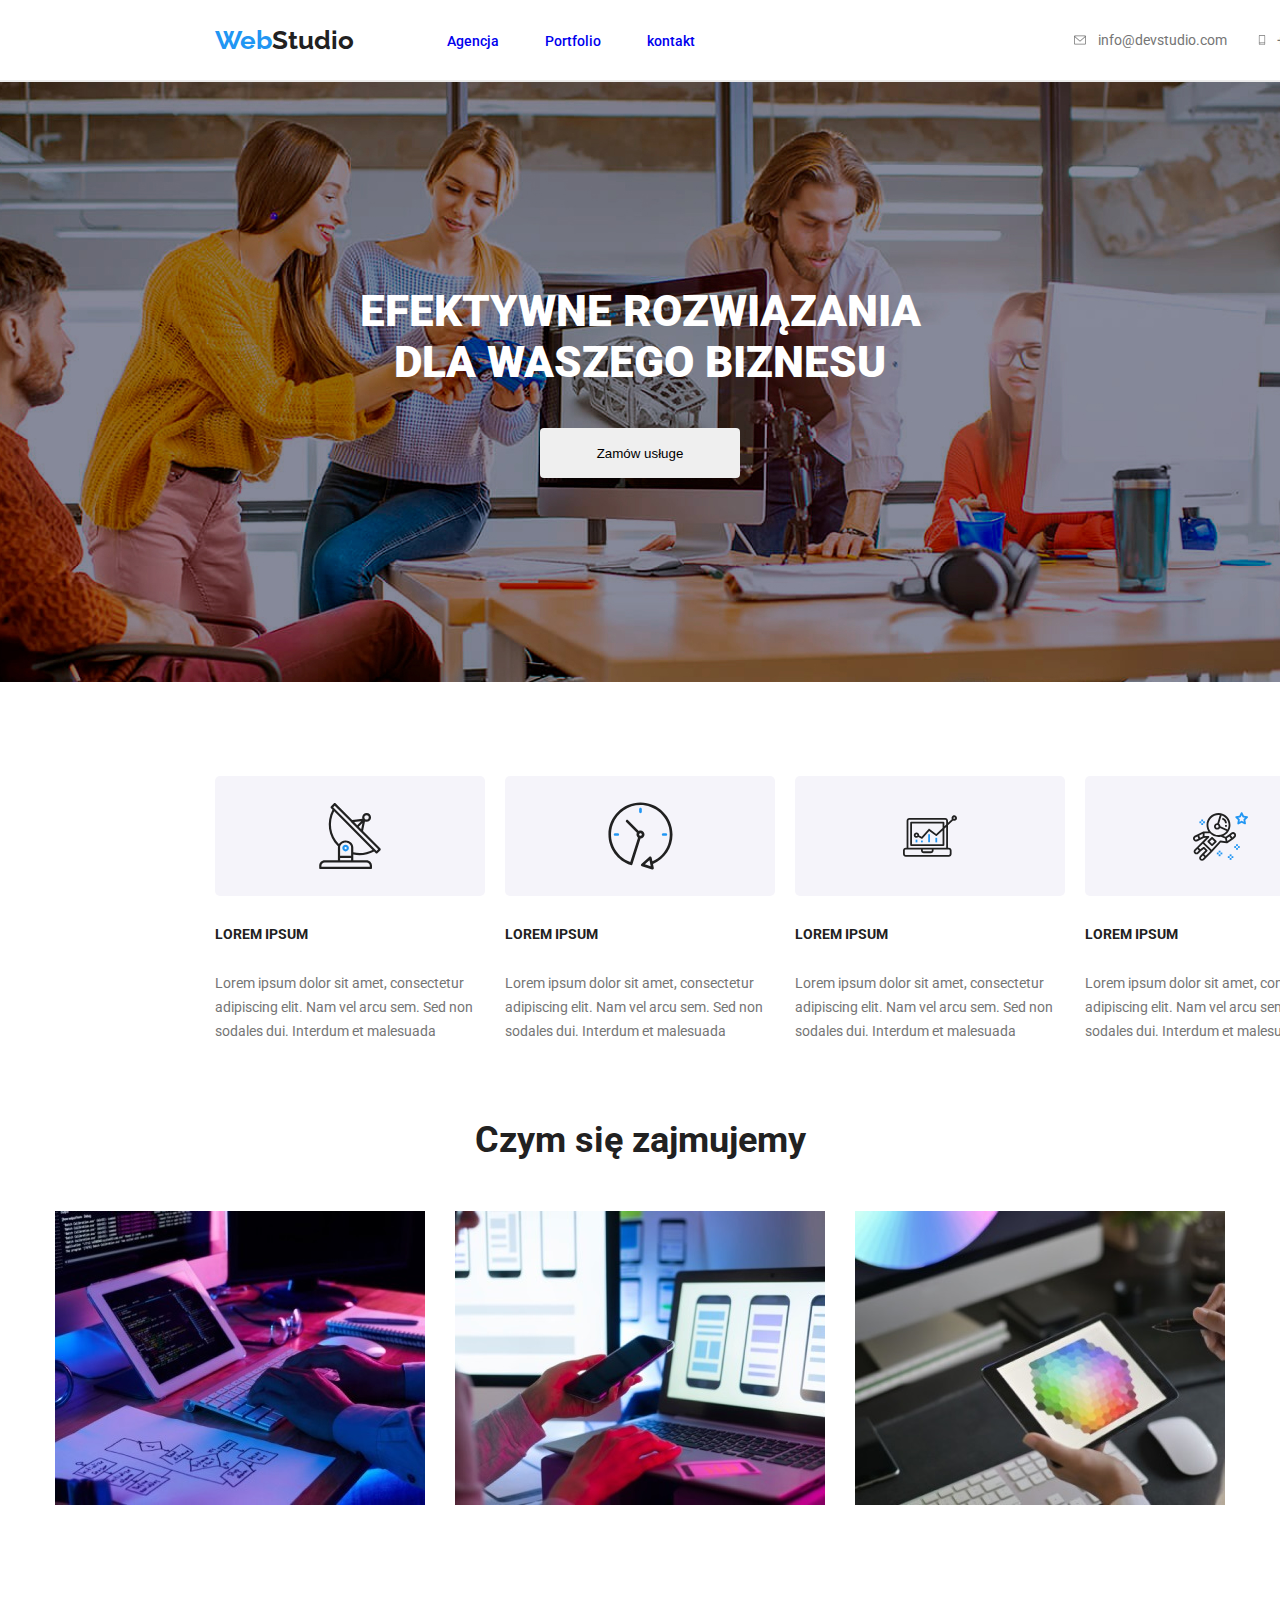
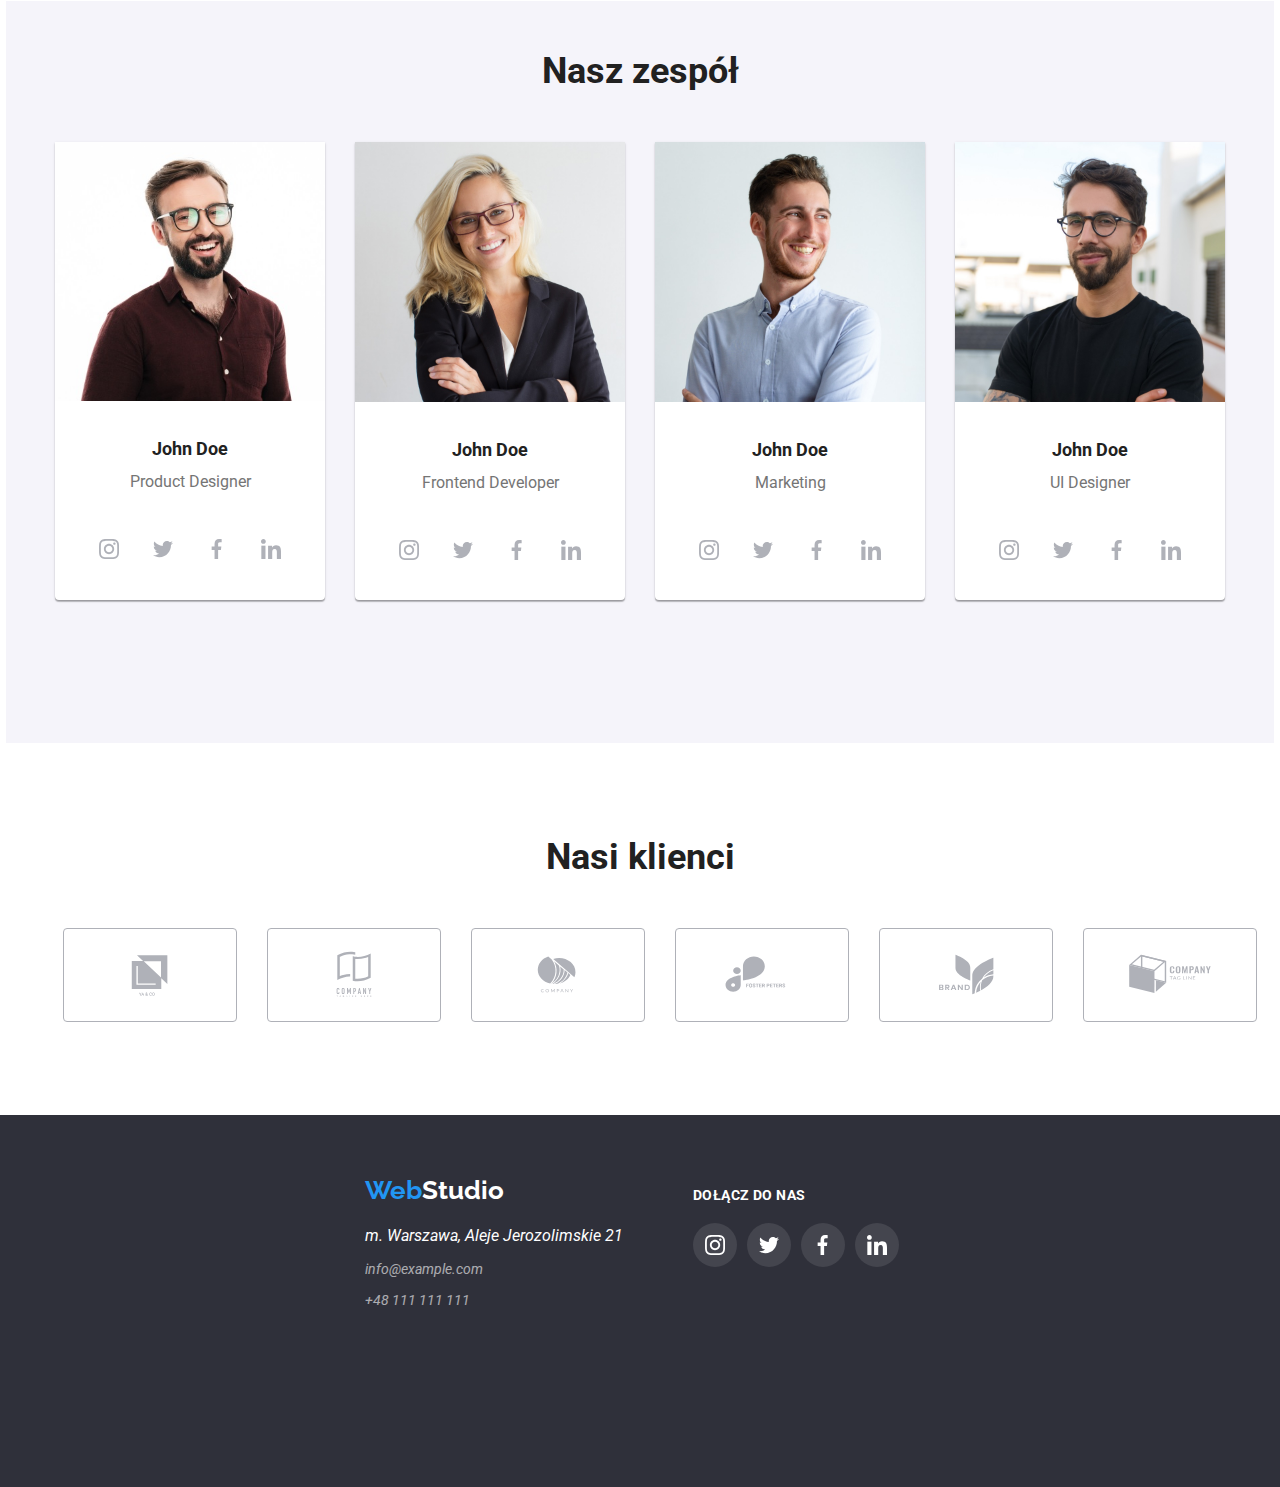
==== index.html @ 47e2e4c1 "cloning hmwk 4" ====
<!DOCTYPE html>
<html lang="en">
  <head>
    <meta charset="UTF-8" />
    <meta http-equiv="X-UA-Compatible" content="IE=edge" />
    <meta name="viewport" content="width=device-width, initial-scale=1.0" />
    <link rel="preconnect" href="https://fonts.googleapis.com" />
    <link rel="preconnect" href="https://fonts.gstatic.com" crossorigin />
    <link
      href="https://fonts.googleapis.com/css2?family=Raleway:wght@700&family=Roboto:wght@400;500;700;900&display=swap"
      rel="stylesheet"
    />
    <link
      rel="stylesheet"
      type="text/html"
      href="node_modules/modern-normalize/modern-normalize.css"
    />
    <link rel="stylesheet" href="css\styles.css" />
    <title>WebStudio</title>
  </head>
  <body>
    <header class="header">
      <a href="index.html" class="aLink"
        ><span class="headerLogoTextProps"><span class="blueText">Web</span>Studio</span></a
      >
      <nav class="navContainer">
        <ul class="listOfNavBtns">
          <li class="listItemProps">
            <a href="#" class="aLink blueTextOnHover"><span>Agencja</span></a>
          </li>
          <li class="listItemProps">
            <a href="portfolio.html" class="aLink blueTextOnHover"><span>Portfolio</span></a>
          </li>
          <li class="listItemProps">
            <a href="#" class="aLink blueTextOnHover"><span>kontakt</span></a>
          </li>
        </ul>
      </nav>
      <section class="contact">
        <a href="mailto:info@devstudio.com" class="aLink blueTextOnHover contactHeader">
          <svg class="svg" width="16px" height="12px">
            <use href="images\svg\icons.svg#envelope"></use>
          </svg>
          info@devstudio.com</a
        >
        <a href="tel:+48111111111" class="aLink blueTextOnHover contactHeader phoneNumberAlignment"
          ><svg class="svg" width="10px" height="16px">
            <use href="images\svg\icons.svg#smartphone"></use>
          </svg>
          +48 111 111 111
        </a>
      </section>
    </header>
    <div class="line"></div>
    <main class="main">
      <section class="bigAD">
        <div class="container">
          <div class="bigADDisplay">
            <h1 class="bigADTitle">
              EFEKTYWNE ROZWIĄZANIA<br />
              DLA WASZEGO BIZNESU
            </h1>
            <button type="button" class="btnChangeOnHover bigADBtn">Zamów usługe</button>
          </div>
        </div>
      </section>
      <section class="teamPros">
        <ul class="listOfTeamPros">
          <li class="listItemProps">
            <div class="companyLogos">
              <svg class="svg" width="66px" height="70px">
                <use href="images\svg\icons.svg#antenna"></use>
              </svg>
            </div>
            <h2 class="paragraphTitle">LOREM IPSUM</h2>
            <p class="paragraphDescription">
              Lorem ipsum dolor sit amet, consectetur adipiscing elit. Nam vel arcu sem. Sed non
              sodales dui. Interdum et malesuada
            </p>
          </li>
          <li class="listItemProps">
            <div class="companyLogos">
              <svg class="svg" width="67px" height="70px">
                <use href="images\svg\icons.svg#clock"></use>
              </svg>
            </div>
            <h2 class="paragraphTitle">LOREM IPSUM</h2>
            <p class="paragraphDescription">
              Lorem ipsum dolor sit amet, consectetur adipiscing elit. Nam vel arcu sem. Sed non
              sodales dui. Interdum et malesuada
            </p>
          </li>
          <li class="listItemProps">
            <div class="companyLogos">
              <svg class="svg" width="70px" height="54px">
                <use href="images\svg\icons.svg#diagram"></use>
              </svg>
            </div>
            <h2 class="paragraphTitle">LOREM IPSUM</h2>
            <p class="paragraphDescription">
              Lorem ipsum dolor sit amet, consectetur adipiscing elit. Nam vel arcu sem. Sed non
              sodales dui. Interdum et malesuada
            </p>
          </li>
          <li class="listItemProps">
            <div class="companyLogos">
              <svg class="svg" width="55px" height="61px">
                <use href="images\svg\icons.svg#astronaut"></use>
              </svg>
            </div>
            <h2 class="paragraphTitle">LOREM IPSUM</h2>
            <p class="paragraphDescription">
              Lorem ipsum dolor sit amet, consectetur adipiscing elit. Nam vel arcu sem. Sed non
              sodales dui. Interdum et malesuada
            </p>
          </li>
        </ul>
      </section>
      <section class="photoGallery">
        <h2 class="galleriesTitle">Czym się zajmujemy</h2>
        <ul class="listOfWorkPhotos">
          <li class="listItemProps">
            <img
              src="images/services/ManTypingOnTablet.jpg"
              alt="Osoba zapisująca kod"
              width="370"
              height="294"
            />
          </li>

          <li class="listItemProps">
            <img
              src="images/services/WomanWithAPhone.jpg"
              alt="Osoba projektująca stronę internetową"
              width="370"
              height="294"
            />
          </li>
          <li class="listItemProps">
            <img
              src="images/services/ChoosingColorOnPalett.jpg"
              alt="Osoba projektująca grafikę wybiera kolor z palety RGB"
              width="370"
              height="294"
            />
          </li>
        </ul>
      </section>
      <section class="photoGalleryOfCrue">
        <h2 class="galleriesTitle">Nasz zespół</h2>
        <ul class="listOfCruePhotos">
          <li class="listItemProps">
            <figure class="cruePictureDescriptionProps">
              <img
                src="images\employees\Jeremy.jpg"
                alt="Mężczyzna z brodą w ciemno bordowej koszuli"
                width="270"
                height="260"
              />
              <figcaption class="galleryDescription">
                <b class="galleryDescriptionTitle">John Doe</b><br />Product Designer
              </figcaption>
              <div class="socialmedia">
                <a href="#" class="iconBackground">
                  <svg class="svg" width="20px" height="20px">
                    <use href="images\svg\icons.svg#instagram"></use>
                  </svg>
                </a>
                <a href="#" class="iconBackground">
                  <svg class="svg" width="20px" height="20px">
                    <use href="images\svg\icons.svg#twitter"></use>
                  </svg>
                </a>
                <a href="#" class="iconBackground">
                  <svg class="svg" width="20px" height="20px">
                    <use href="images\svg\icons.svg#facebook"></use>
                  </svg>
                </a>
                <a href="#" class="iconBackground">
                  <svg class="svg" width="20px" height="20px">
                    <use href="images\svg\icons.svg#linkedin"></use>
                  </svg>
                </a>
              </div>
            </figure>
          </li>
          <li class="listItemProps">
            <figure class="cruePictureDescriptionProps">
              <img
                src="images\employees\Anna.jpg"
                alt="Kobieta blond włosa w garniturze i białej koszuli"
                width="270"
                height="260"
              />
              <figcaption class="galleryDescription">
                <b class="galleryDescriptionTitle">John Doe</b><br />Frontend Developer
              </figcaption>
              <div class="socialmedia">
                <a href="#" class="iconBackground">
                  <svg class="svg" width="20px" height="20px">
                    <use href="images\svg\icons.svg#instagram"></use>
                  </svg>
                </a>
                <a href="#" class="iconBackground">
                  <svg class="svg" width="20px" height="20px">
                    <use href="images\svg\icons.svg#twitter"></use>
                  </svg>
                </a>
                <a href="#" class="iconBackground">
                  <svg class="svg" width="20px" height="20px">
                    <use href="images\svg\icons.svg#facebook"></use>
                  </svg>
                </a>
                <a href="#" class="iconBackground">
                  <svg class="svg" width="20px" height="20px">
                    <use href="images\svg\icons.svg#linkedin"></use>
                  </svg>
                </a>
              </div>
            </figure>
          </li>
          <li class="listItemProps">
            <figure class="cruePictureDescriptionProps">
              <img
                src="images\employees\Brandon.jpg"
                alt="Mężczyzna w jasno niebieskiej koszuli z lekkim zarostem"
                width="270"
                height="260"
              />
              <figcaption class="galleryDescription">
                <b class="galleryDescriptionTitle">John Doe</b><br />Marketing
              </figcaption>
              <div class="socialmedia">
                <a href="#" class="iconBackground">
                  <svg class="svg" width="20px" height="20px">
                    <use href="images\svg\icons.svg#instagram"></use>
                  </svg>
                </a>
                <a href="#" class="iconBackground">
                  <svg class="svg" width="20px" height="20px">
                    <use href="images\svg\icons.svg#twitter"></use>
                  </svg>
                </a>
                <a href="#" class="iconBackground">
                  <svg class="svg" width="20px" height="20px">
                    <use href="images\svg\icons.svg#facebook"></use>
                  </svg>
                </a>
                <a href="#" class="iconBackground">
                  <svg class="svg" width="20px" height="20px">
                    <use href="images\svg\icons.svg#linkedin"></use>
                  </svg>
                </a>
              </div>
            </figure>
          </li>
          <li class="listItemProps">
            <figure class="cruePictureDescriptionProps">
              <img
                src="images\employees\John.jpg"
                alt="Mężczyzna z brodą w czarnym t-shirt'cie z tatuażami na rękach"
                width="270"
                height="260"
              />
              <figcaption class="galleryDescription">
                <b class="galleryDescriptionTitle">John Doe</b><br />UI Designer
              </figcaption>
              <div class="socialmedia">
                <a href="#" class="iconBackground">
                  <svg class="svg" width="20px" height="20px">
                    <use href="images\svg\icons.svg#instagram"></use>
                  </svg>
                </a>
                <a href="#" class="iconBackground">
                  <svg class="svg" width="20px" height="20px">
                    <use href="images\svg\icons.svg#twitter"></use>
                  </svg>
                </a>
                <a href="#" class="iconBackground">
                  <svg class="svg" width="20px" height="20px">
                    <use href="images\svg\icons.svg#facebook"></use>
                  </svg>
                </a>
                <a href="#" class="iconBackground">
                  <svg class="svg" width="20px" height="20px">
                    <use href="images\svg\icons.svg#linkedin"></use>
                  </svg>
                </a>
              </div>
            </figure>
          </li>
        </ul>
      </section>
      <section class="ourCustomers">
        <h2 class="galleriesTitle">Nasi klienci</h2>
        <ul class="companyLogosContainer">
          <li class="listItemProps">
            <svg class="svg" width="172px" height="92px">
              <use href="images\svg\icons.svg#yaCo"></use>
            </svg>
          </li>
          <li class="listItemProps">
            <svg class="svg" width="172px" height="92px">
              <use href="images\svg\icons.svg#companyTagLine2"></use>
            </svg>
          </li>
          <li class="listItemProps">
            <svg class="svg" width="172px" height="92px">
              <use href="images\svg\icons.svg#company"></use>
            </svg>
          </li>
          <li class="listItemProps">
            <svg class="svg" width="172px" height="92px">
              <use href="images\svg\icons.svg#fosterPeters"></use>
            </svg>
          </li>
          <li class="listItemProps">
            <svg class="svg" width="172px" height="92px">
              <use href="images\svg\icons.svg#brand"></use>
            </svg>
          </li>
          <li class="listItemProps">
            <svg class="svg" width="172px" height="92px">
              <use href="images\svg\icons.svg#companyTagLine1"></use>
            </svg>
          </li>
        </ul>
      </section>
    </main>
    <footer class="footer">
      <div class="mainFooterInfo">
        <a href="index.html" class="aLink"
          ><span class="footerLogoTextProps"><span class="blueText">Web</span>Studio</span></a
        >
        <address class="address">
          m. Warszawa, Aleje Jerozolimskie 21
          <a href="mailto:info@example.com" class="aLink"
            ><span class="blueTextOnHover contactFooter">info@example.com</span></a
          >
          <a href="tel:+48111111111" class="aLink"
            ><span class="blueTextOnHover contactFooter">+48 111 111 111</span></a
          >
        </address>
      </div>
      <div class="socialmediaContainer">
        <span class="joinUsText">DOŁĄCZ DO NAS</span>
        <section class="socialmedia">
          <a href="#" class="iconBackground">
            <svg class="svg" width="20px" height="20px">
              <use href="images\svg\icons.svg#instagram"></use>
            </svg>
          </a>
          <a href="#" class="iconBackground">
            <svg class="svg" width="20px" height="20px">
              <use href="images\svg\icons.svg#twitter"></use>
            </svg>
          </a>
          <a href="#" class="iconBackground">
            <svg class="svg" width="20px" height="20px">
              <use href="images\svg\icons.svg#facebook"></use>
            </svg>
          </a>
          <a href="#" class="iconBackground">
            <svg class="svg" width="20px" height="20px">
              <use href="images\svg\icons.svg#linkedin"></use>
            </svg>
          </a>
        </section>
      </div>
    </footer>
  </body>
</html>
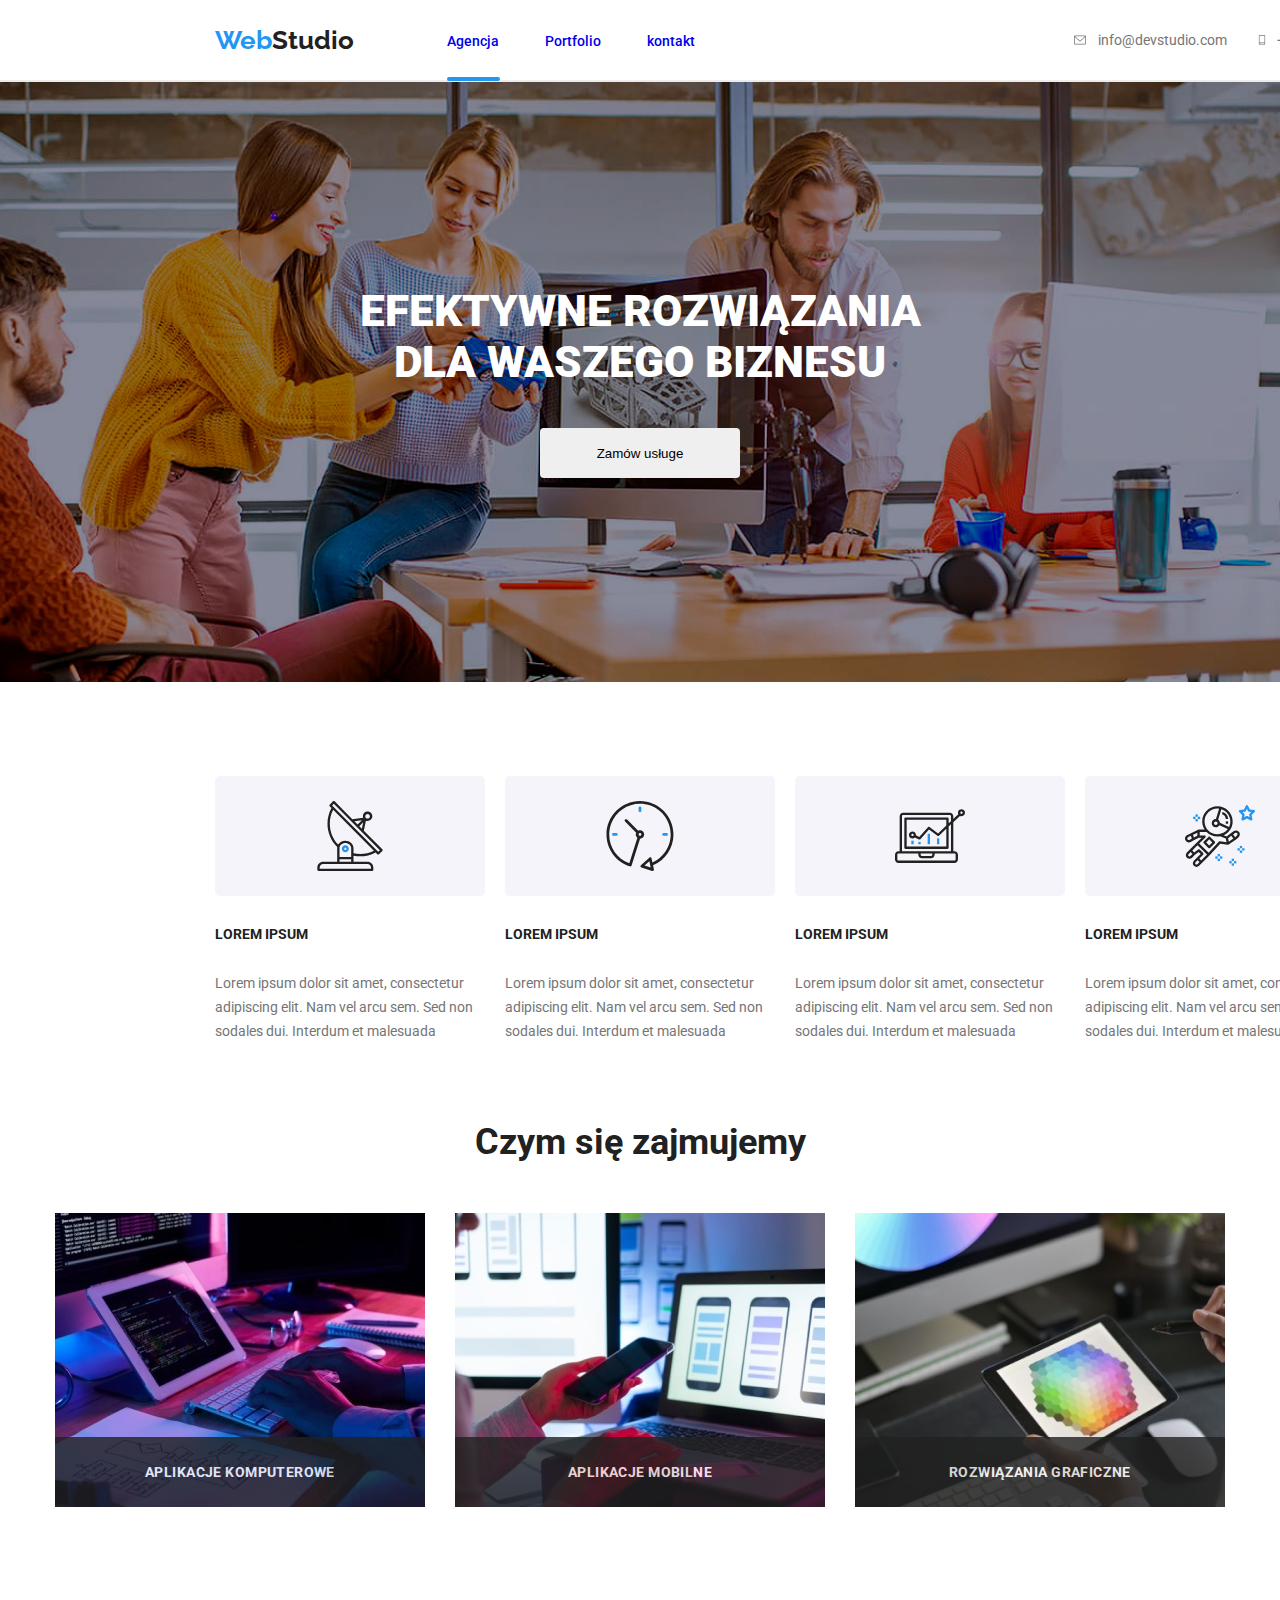
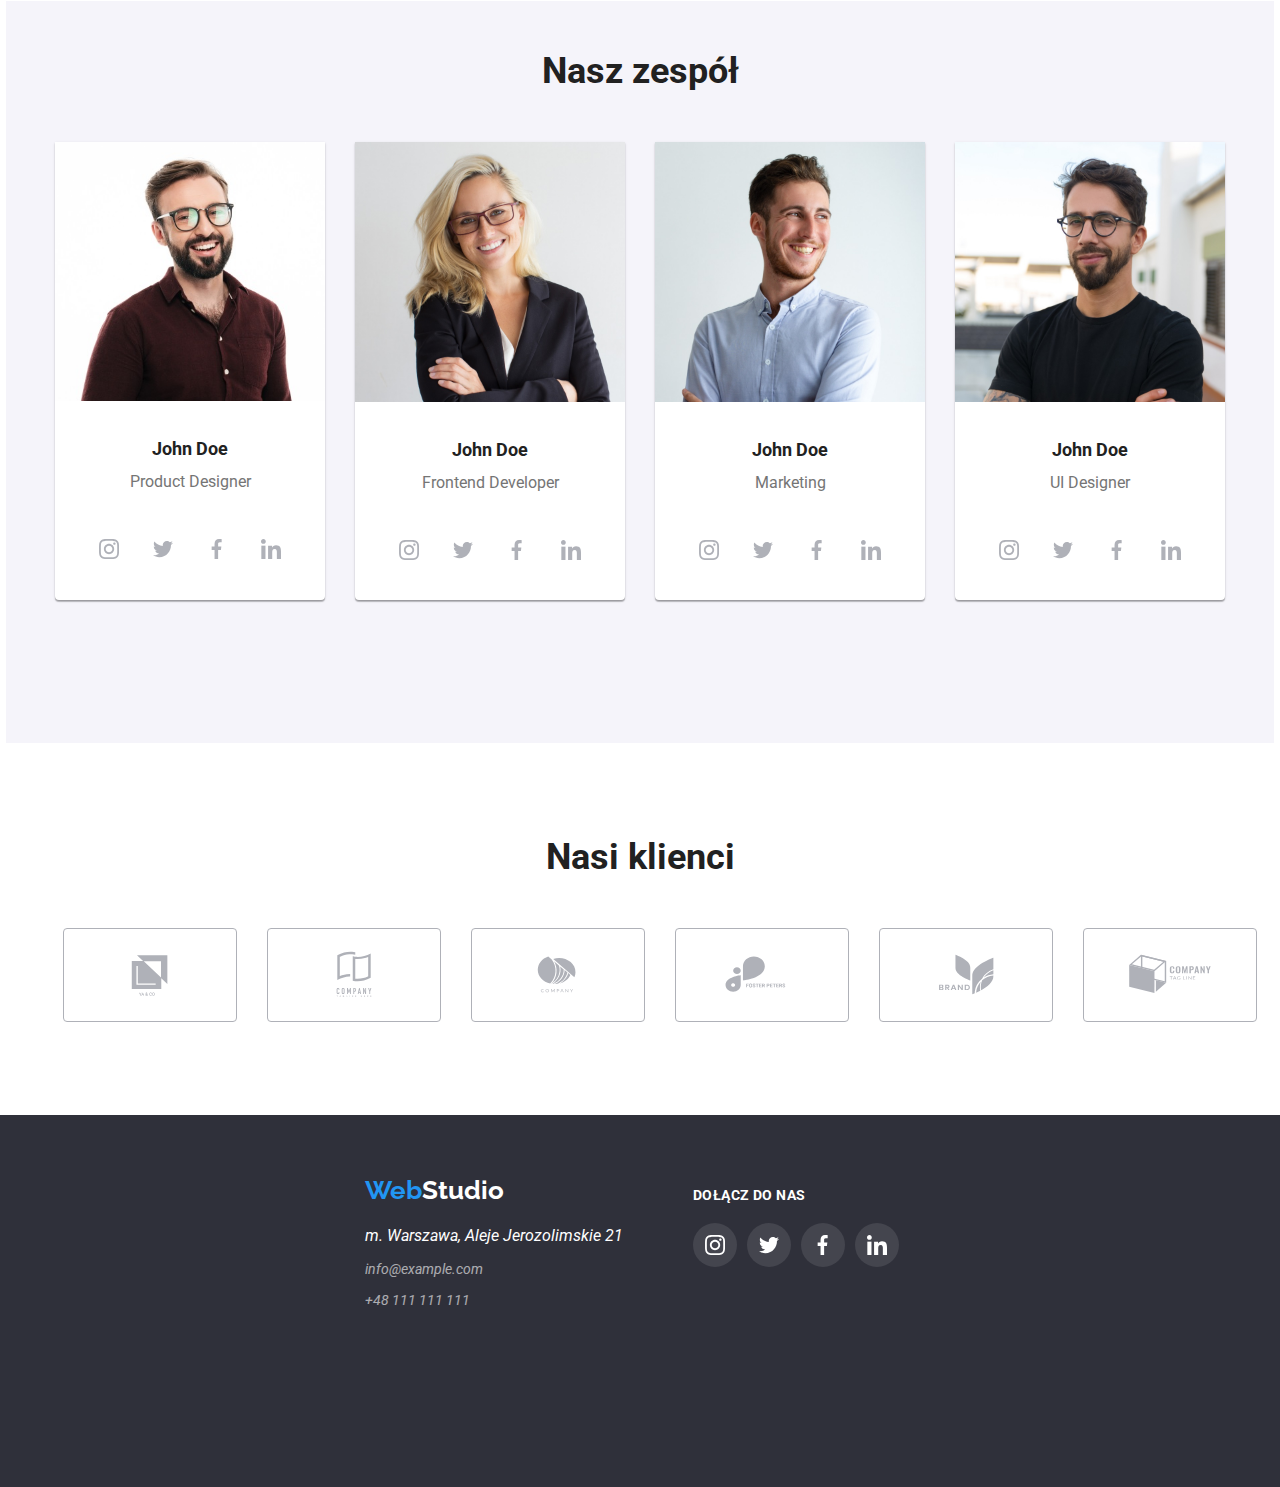
==== commit fe365894: "adding animations" ====
--- a/index.html
+++ b/index.html
@@ -26,13 +26,13 @@
       <nav class="navContainer">
         <ul class="listOfNavBtns">
           <li class="listItemProps">
-            <a href="#" class="aLink blueTextOnHover"><span>Agencja</span></a>
-          </li>
-          <li class="listItemProps">
-            <a href="portfolio.html" class="aLink blueTextOnHover"><span>Portfolio</span></a>
-          </li>
-          <li class="listItemProps">
-            <a href="#" class="aLink blueTextOnHover"><span>kontakt</span></a>
+            <a href="index.html" class="aLink blueTextOnHover actualContent">Agencja</a>
+          </li>
+          <li class="listItemProps">
+            <a href="portfolio.html" class="aLink blueTextOnHover">Portfolio</a>
+          </li>
+          <li class="listItemProps">
+            <a href="#" class="aLink blueTextOnHover">kontakt</a>
           </li>
         </ul>
       </nav>
@@ -68,7 +68,7 @@
         <ul class="listOfTeamPros">
           <li class="listItemProps">
             <div class="companyLogos">
-              <svg class="svg" width="66px" height="70px">
+              <svg class="svg" width="70px" height="70px">
                 <use href="images\svg\icons.svg#antenna"></use>
               </svg>
             </div>
@@ -80,7 +80,7 @@
           </li>
           <li class="listItemProps">
             <div class="companyLogos">
-              <svg class="svg" width="67px" height="70px">
+              <svg class="svg" width="70px" height="70px">
                 <use href="images\svg\icons.svg#clock"></use>
               </svg>
             </div>
@@ -92,7 +92,7 @@
           </li>
           <li class="listItemProps">
             <div class="companyLogos">
-              <svg class="svg" width="70px" height="54px">
+              <svg class="svg" width="70px" height="70px">
                 <use href="images\svg\icons.svg#diagram"></use>
               </svg>
             </div>
@@ -104,7 +104,7 @@
           </li>
           <li class="listItemProps">
             <div class="companyLogos">
-              <svg class="svg" width="55px" height="61px">
+              <svg class="svg" width="70px" height="70px">
                 <use href="images\svg\icons.svg#astronaut"></use>
               </svg>
             </div>
@@ -125,7 +125,9 @@
               alt="Osoba zapisująca kod"
               width="370"
               height="294"
-            />
+              class="img"
+            /><div class="softText"><span class="textInSoftText">APLIKACJE KOMPUTEROWE<span></div>
+            </li>
           </li>
 
           <li class="listItemProps">
@@ -134,7 +136,7 @@
               alt="Osoba projektująca stronę internetową"
               width="370"
               height="294"
-            />
+            /><div class="softText"><span class="textInSoftText">APLIKACJE MOBILNE<span></span></div>
           </li>
           <li class="listItemProps">
             <img
@@ -142,7 +144,7 @@
               alt="Osoba projektująca grafikę wybiera kolor z palety RGB"
               width="370"
               height="294"
-            />
+            /><div class="softText"><span class="textInSoftText">ROZWIĄZANIA GRAFICZNE<span></span></div>
           </li>
         </ul>
       </section>
@@ -368,5 +370,6 @@
         </section>
       </div>
     </footer>
+    <script src="modal.js"></script>
   </body>
 </html>
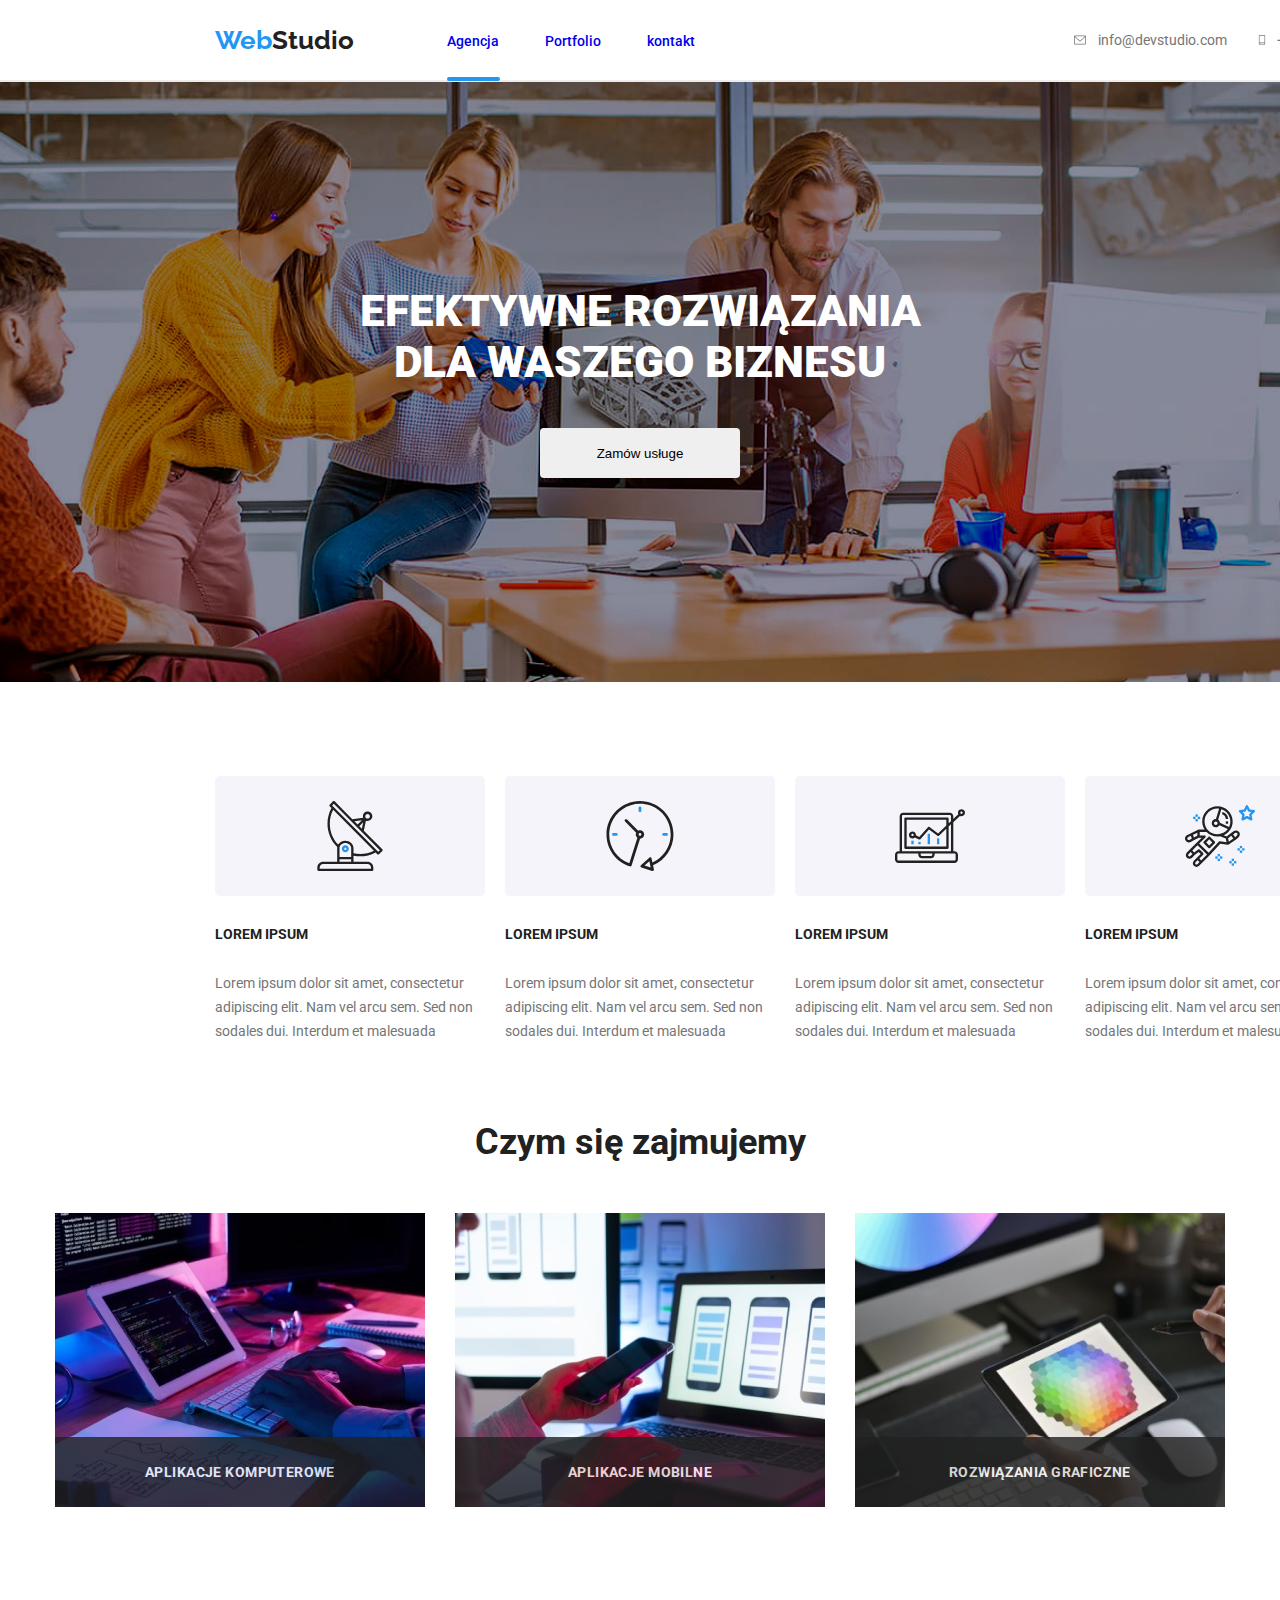
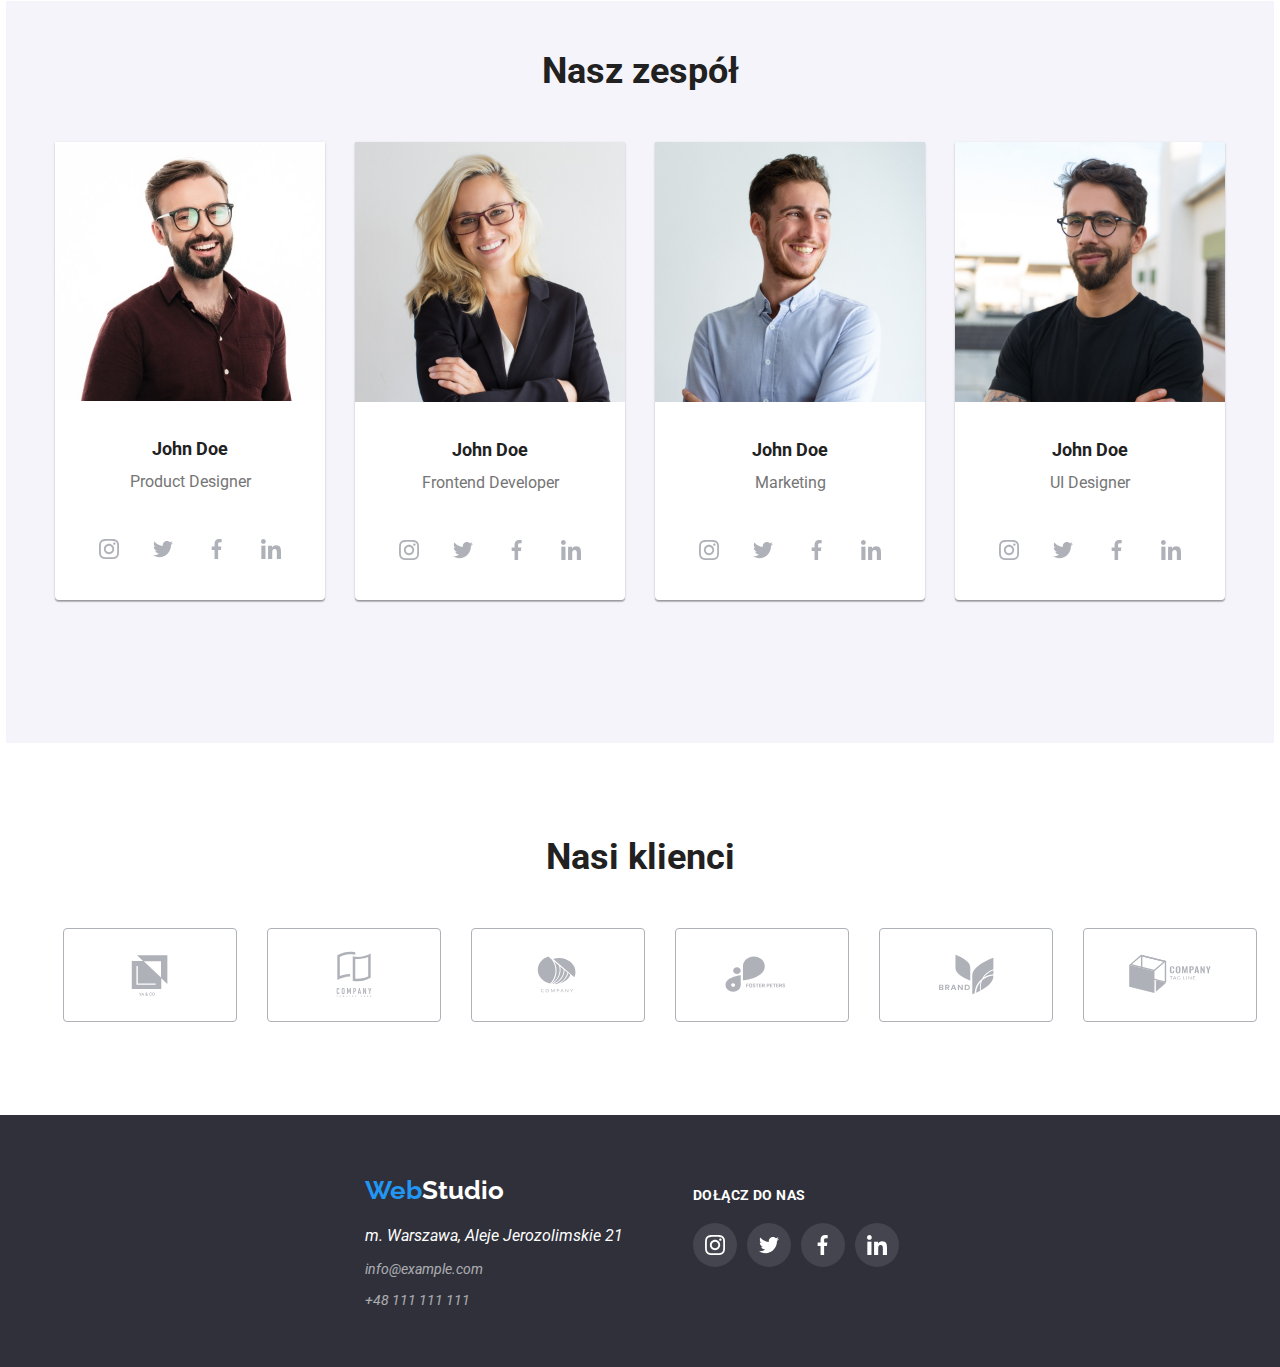
==== commit 94fefcc0: "Couple of small addings" ====
--- a/index.html
+++ b/index.html
@@ -60,7 +60,7 @@
               EFEKTYWNE ROZWIĄZANIA<br />
               DLA WASZEGO BIZNESU
             </h1>
-            <button type="button" class="btnChangeOnHover bigADBtn">Zamów usługe</button>
+            <button data-modal-open type="button" class="btnChangeOnHover bigADBtn">Zamów usługe</button>
           </div>
         </div>
       </section>
@@ -370,6 +370,11 @@
         </section>
       </div>
     </footer>
+      <div class="backdrop is-hidden" data-modal>
+        <div class="modal">
+          <button class="modalClose" data-modal-close><span>X</span></button>
+        </div>
+      </div>
     <script src="modal.js"></script>
   </body>
 </html>
